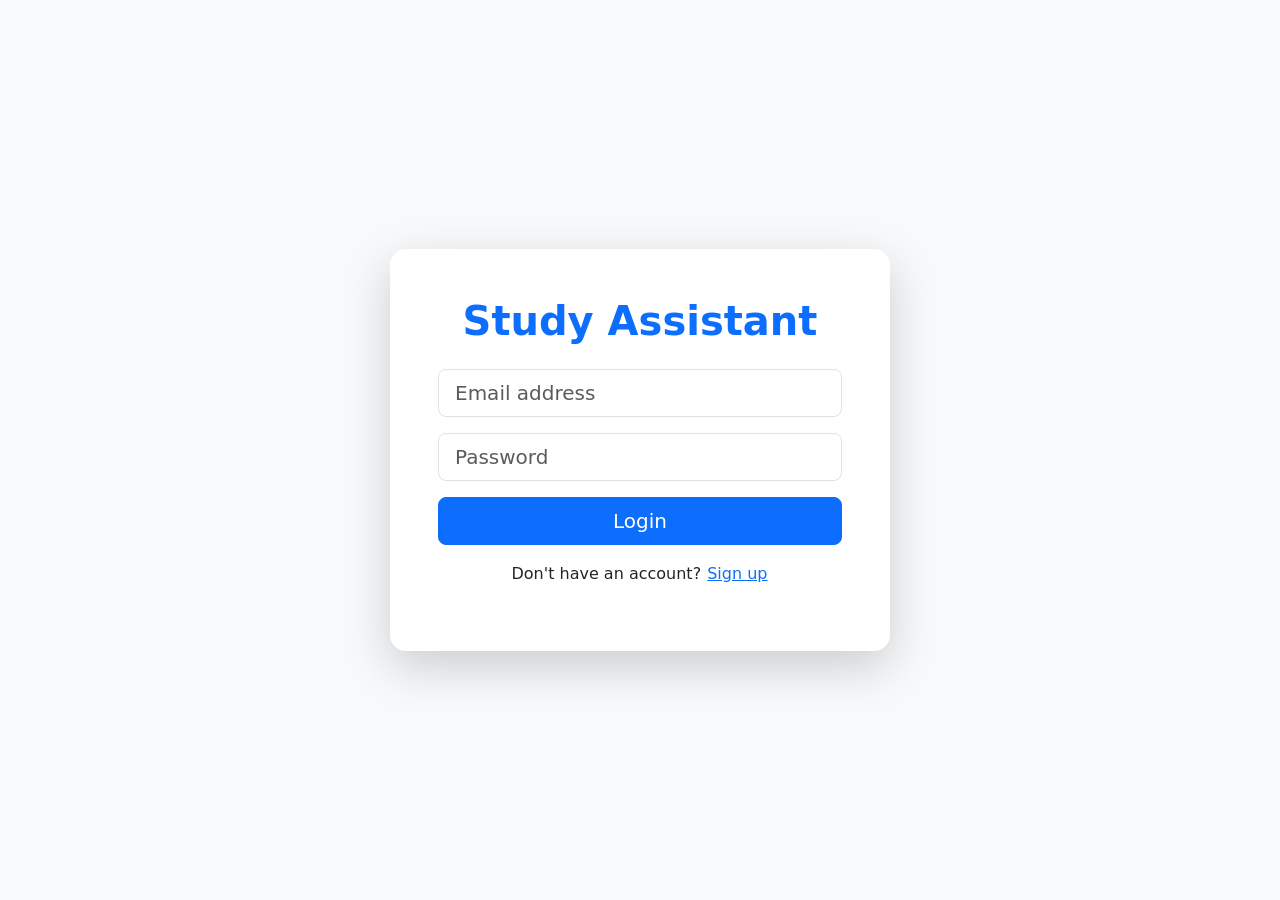
==== index.html @ 6a97e84c "Add files via upload" ====
<!DOCTYPE html>
<html lang="en">
<head>
    <meta charset="UTF-8">
    <meta name="viewport" content="width=device-width, initial-scale=1.0">
    <title>Study Assistant - Bootstrap Version</title>
    <link href="https://cdn.jsdelivr.net/npm/bootstrap@5.3.0/dist/css/bootstrap.min.css" rel="stylesheet">
    <link rel="stylesheet" href="index.css">
</head>
<body class="bg-light">

    <div id="login-page" class="d-flex align-items-center vh-100">
        <div class="container bg-white shadow-lg p-5 rounded-4" style="max-width: 500px;">
            <h1 class="text-center mb-4 text-primary fw-bold">Study Assistant</h1>
            <div class="mb-3">
                <input type="email" class="form-control form-control-lg" placeholder="Email address">
            </div>
            <div class="mb-3">
                <input type="password" class="form-control form-control-lg" placeholder="Password">
            </div>
            <button class="btn btn-primary btn-lg w-100 mb-3" onclick="showPage('main-menu')">Login</button>
            <div class="text-center">
                <p>Don't have an account? <button class="btn btn-link p-0" onclick="showPage('signup-page')">Sign up</button></p>
            </div>
        </div>
    </div>

    <div id="signup-page" class="d-none d-flex align-items-center vh-100">
        <div class="container bg-white shadow-lg p-5 rounded-4 position-relative" style="max-width: 500px;">
            <button class="btn btn-outline-secondary btn-sm position-absolute top-0 start-0 m-3" onclick="showPage('login-page')">← Back</button>
            <h1 class="text-center mb-4 text-success fw-bold">Sign Up</h1>
            <div class="mb-3 text-start">
                <label class="form-label">Email</label>
                <input type="email" class="form-control" placeholder="name@example.com">
            </div>
            <div class="mb-3 text-start">
                <label class="form-label">Password</label>
                <input type="password" class="form-control" placeholder="Create password">
            </div>
            <div class="mb-3 text-start">
                <label class="form-label">Repeat Password</label>
                <input type="password" class="form-control" placeholder="Repeat password">
            </div>
            <button class="btn btn-success btn-lg w-100" onclick="showPage('main-menu')">Create Account</button>
        </div>
    </div>

    <div id="main-menu" class="d-none p-4 vh-100">
        <div class="container-fluid bg-white shadow-lg h-100 rounded-4 p-4 position-relative overflow-hidden">
            <button class="btn btn-outline-danger btn-sm position-absolute top-0 start-0 m-3" onclick="showPage('login-page')">← Logout</button>
            
            <h1 class="text-center mb-4">Main Menu</h1>
            
            <div class="row h-75">
                <div class="col-md-6 h-100">
                    <div class="card h-100 border-0 bg-light p-3">
                        <h4 class="card-title">Assistant Chat</h4>
                        <textarea id="chat-input" class="form-control mb-2 flex-grow-1" placeholder="Type your question..."></textarea>
                        <button class="btn btn-info text-white w-25 align-self-end" onclick="simulateResponse()">Send</button>
                        <div id="chat-output" class="mt-3 p-3 bg-white rounded border" style="min-height: 100px;">
                            Waiting for your message...
                        </div>
                    </div>
                </div>

                <div class="col-md-6 h-100">
                    <div class="card h-100 border-0 bg-light p-3">
                        <div class="d-flex justify-content-between align-items-center mb-3">
                            <h4 class="m-0">Your Notes</h4>
                            <div>
                                <button class="btn btn-primary btn-sm px-3" onclick="addNote()">+</button>
                                <button class="btn btn-danger btn-sm px-3" onclick="removeNote()">-</button>
                            </div>
                        </div>
                        <div id="notes-list" class="overflow-auto pe-2">
                            </div>
                    </div>
                </div>
            </div>
        </div>
    </div>

    <script>
        function showPage(id) {
            
            document.getElementById('login-page').classList.add('d-none');
            document.getElementById('signup-page').classList.add('d-none');
            document.getElementById('main-menu').classList.add('d-none');
            
           
            const target = document.getElementById(id);
            target.classList.remove('d-none');
            if(id !== 'login-page') target.classList.add('d-flex');
        }

        function simulateResponse() {
            const input = document.getElementById('chat-input').value;
            const output = document.getElementById('chat-output');
            if(input.trim()) {
                output.innerHTML = `<strong>Assistant:</strong> To je sjajno pitanje o "${input}"! Evo šta sam pronašao... <br> <small class="text-muted">Tip: Koristite prečicu Ctrl+S za čuvanje.</small>`;
            }
        }

        function addNote() {
            const list = document.getElementById('notes-list');
            const div = document.createElement('div');
            div.className = "input-group mb-2 shadow-sm animate-fade";
            div.innerHTML = `<input type="text" class="form-control" placeholder="New task detail...">`;
            list.appendChild(div);
        }

        function removeNote() {
            const list = document.getElementById('notes-list');
            if(list.lastChild) list.removeChild(list.lastChild);
        }
    </script>
</body>
</html>
---- index.css ----
.animate-fade {
    animation: fadeIn 0.4s ease-out;
}

@keyframes fadeIn {
    from { opacity: 0; transform: translateX(20px); }
    to { opacity: 1; transform: translateX(0); }
}


#main-menu .container-fluid {
    min-height: 80vh;
}


textarea {
    resize: none;
}


#notes-list {
    max-height: 400px;
}

#notes-list::-webkit-scrollbar {
    width: 6px;
}

#notes-list::-webkit-scrollbar-thumb {
    background: #ccc;
    border-radius: 10px;
}
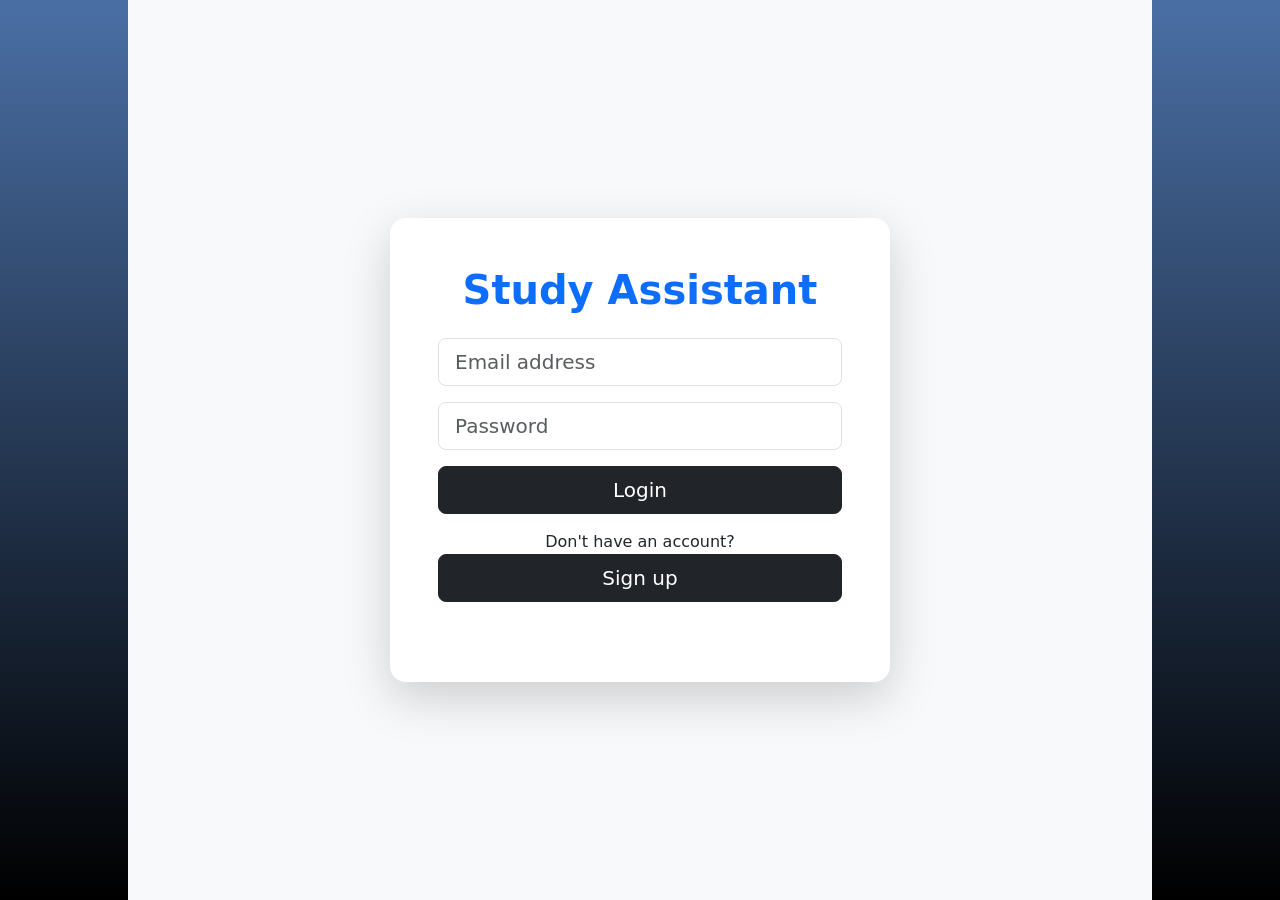
==== commit 5a6b8687: "Add files via upload" ====
--- a/index.html
+++ b/index.html
@@ -18,9 +18,10 @@
             <div class="mb-3">
                 <input type="password" class="form-control form-control-lg" placeholder="Password">
             </div>
-            <button class="btn btn-primary btn-lg w-100 mb-3" onclick="showPage('main-menu')">Login</button>
+            <button class="btn btn-dark btn-lg w-100 mb-3" onclick="showPage('main-menu')">Login</button>
             <div class="text-center">
-                <p>Don't have an account? <button class="btn btn-link p-0" onclick="showPage('signup-page')">Sign up</button></p>
+                <p>Don't have an account? 
+                <button class="btn btn-dark btn-lg w-100 mb-3" onclick="showPage('signup-page')">Sign up</button></p>
             </div>
         </div>
     </div>
@@ -28,7 +29,7 @@
     <div id="signup-page" class="d-none d-flex align-items-center vh-100">
         <div class="container bg-white shadow-lg p-5 rounded-4 position-relative" style="max-width: 500px;">
             <button class="btn btn-outline-secondary btn-sm position-absolute top-0 start-0 m-3" onclick="showPage('login-page')">← Back</button>
-            <h1 class="text-center mb-4 text-success fw-bold">Sign Up</h1>
+            <h1 class="text-center mb-4 text-primary fw-bold">Sign Up</h1>
             <div class="mb-3 text-start">
                 <label class="form-label">Email</label>
                 <input type="email" class="form-control" placeholder="name@example.com">
@@ -41,12 +42,12 @@
                 <label class="form-label">Repeat Password</label>
                 <input type="password" class="form-control" placeholder="Repeat password">
             </div>
-            <button class="btn btn-success btn-lg w-100" onclick="showPage('main-menu')">Create Account</button>
+            <button class="btn btn-dark btn-lg w-100" onclick="showPage('main-menu')">Create Account</button>
         </div>
     </div>
 
     <div id="main-menu" class="d-none p-4 vh-100">
-        <div class="container-fluid bg-white shadow-lg h-100 rounded-4 p-4 position-relative overflow-hidden">
+        <div class="container bg-white shadow-lg h-100 rounded-4 p-4 position-relative overflow-hidden">
             <button class="btn btn-outline-danger btn-sm position-absolute top-0 start-0 m-3" onclick="showPage('login-page')">← Logout</button>
             
             <h1 class="text-center mb-4">Main Menu</h1>
@@ -56,7 +57,7 @@
                     <div class="card h-100 border-0 bg-light p-3">
                         <h4 class="card-title">Assistant Chat</h4>
                         <textarea id="chat-input" class="form-control mb-2 flex-grow-1" placeholder="Type your question..."></textarea>
-                        <button class="btn btn-info text-white w-25 align-self-end" onclick="simulateResponse()">Send</button>
+                        <button class="btn btn-dark text-white w-25 align-self-end" onclick="simulateResponse()">Send</button>
                         <div id="chat-output" class="mt-3 p-3 bg-white rounded border" style="min-height: 100px;">
                             Waiting for your message...
                         </div>
@@ -79,6 +80,8 @@
             </div>
         </div>
     </div>
+    <div class="left"></div>
+<div class="right"></div>
 
     <script>
         function showPage(id) {
--- a/index.css
+++ b/index.css
@@ -29,4 +29,22 @@
 #notes-list::-webkit-scrollbar-thumb {
     background: #ccc;
     border-radius: 10px;
-}+}
+
+
+.left, .right {
+  position: fixed;
+  top: 0;
+  height: 100vh;
+  width: 10%;
+  background: linear-gradient(to top, black, rgb(74, 111, 165));
+}
+
+.left {
+  left: 0;
+}
+
+.right {
+  right: 0;
+}
+
